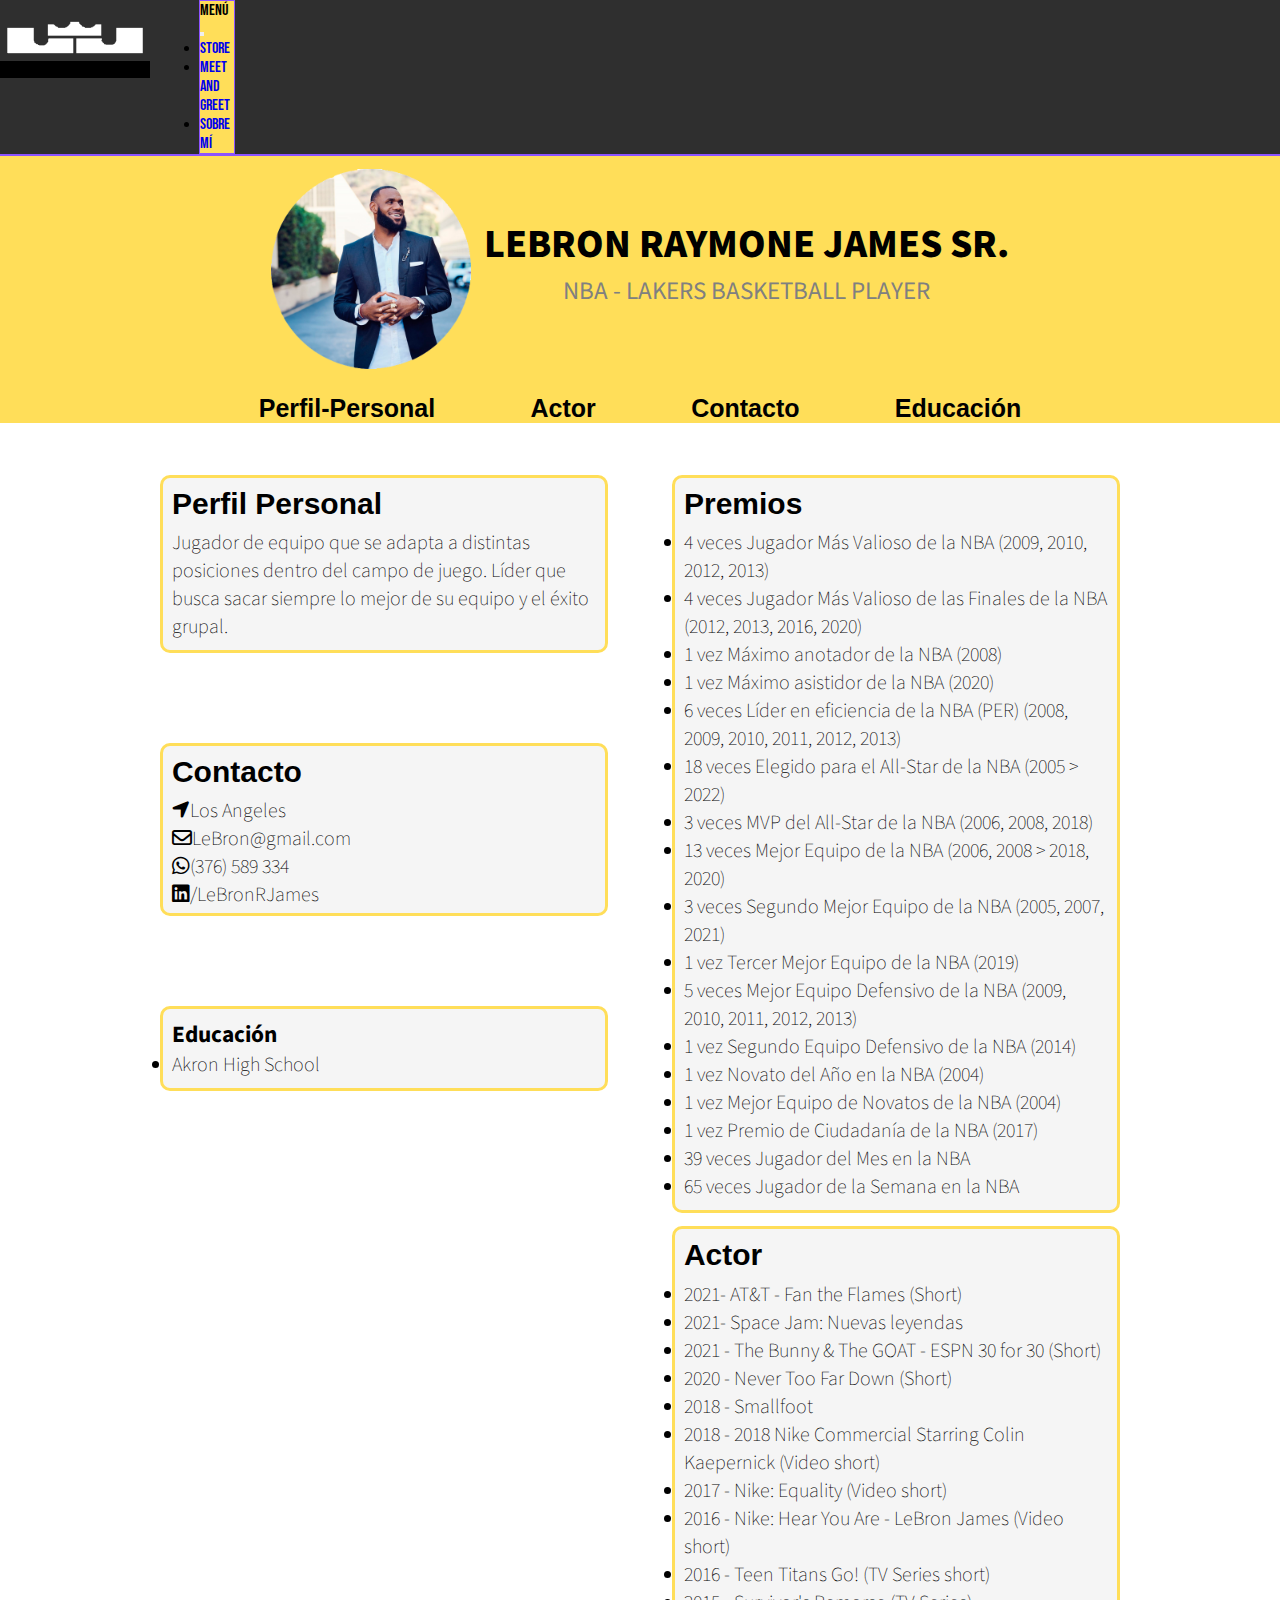
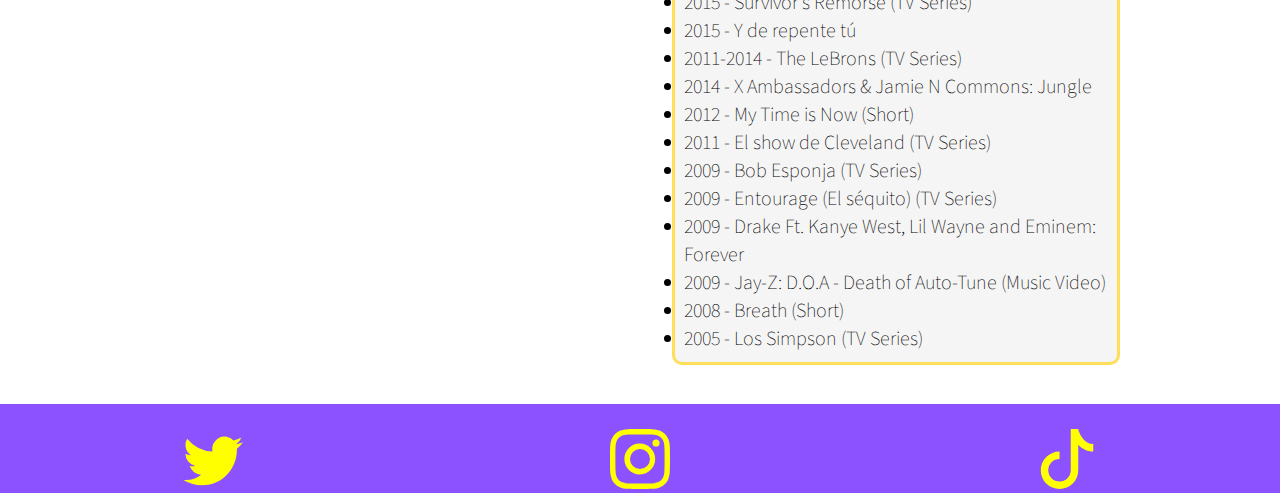
==== Curriculum.html @ bca1e685 "Add files via upload" ====
<!doctype html>
<html>
<head>
    <meta charset="utf-8">
    <title>CV LeBron James</title>
    <link rel="stylesheet" href="css/estilos.css">
    <link rel="preconnect" href="https://fonts.googleapis.com">
    <link rel="preconnect" href="https://fonts.gstatic.com" crossorigin>
    <link href="https://fonts.googleapis.com/css2?family=Bebas+Neue&family=Source+Sans+3:wght@300;400;500;600;900&display=swap" rel="stylesheet">
    <link href="https://cdn.jsdelivr.net/npm/bootstrap@5.2.0-beta1/dist/css/bootstrap.min.css" rel="stylesheet" integrity="sha384-0evHe/X+R7YkIZDRvuzKMRqM+OrBnVFBL6DOitfPri4tjfHxaWutUpFmBp4vmVor" crossorigin="anonymous">
    <link rel="stylesheet" href="https://cdnjs.cloudflare.com/ajax/libs/font-awesome/6.1.1/css/all.min.css">
    <meta name="viewport" content="width=device-width, initial-scale=1.0">
    
</head>

<body>
    <header class="container-fluid header p-4 ">
        <div class="col">
            <div class="logo">
                <a href="index.html"><img src="/imagenes/Home.png" class="img-logo"></a>
            </div>      
        </div>
        <div class="col">
            <nav class="navbar" style="background-color: #ffde59; font-family:'Bebas Neue', cursive">
                <div class="container-fluid">
                <a class="navbar-brand">Menú</a>
                <button class="navbar-toggler" type="button" data-bs-toggle="collapse" data-bs-target="#navbarNav" aria-controls="navbarNav" aria-expanded="false" aria-label="Toggle navigation">
                    <span class="navbar-toggler-icon"></span>
                </button>
                <div class="collapse navbar-collapse" id="navbarNav">
                    <ul class="navbar-nav">
                    <li class="nav-item">
                        <a class="nav-link active" aria-current="page" href="Store.html">Store</a>
                    </li>
                    <li class="nav-item">
                        <a class="nav-link active" href="Meet&Greed.html">Meet and Greet</a>
                    </li>
                    <li class="nav-item">
                        <a class="nav-link active" href="Curriculum.html">Sobre Mí</a>
                    </li>
                    </ul>
                </div>
                </div>
            </nav>
        </div>
    </header>
    
    <div class="cv">
        <div class="contenedor-cv">
            <img src="imagenes/Profile.png" class="img-cv">
            <div class="tittle-cv"><h1 class="h1-cv">LEBRON RAYMONE JAMES SR. </h1>
            <h2 class="h2-cv">NBA - LAKERS BASKETBALL PLAYER</h2></div>
        </div>
        <nav class="nav-cv">
            <a class="perfil-cv" href="Curriculum.html">Perfil-Personal</a>
            <a class="perfil-cv" href="Curriculum.html">Actor</a>
            <a class="perfil-cv" href="Curriculum.html">Contacto</a>
            <a class="perfil-cv" href="Curriculum.html">Educación</a>
        </nav>
    </div>
    
    <div class="flex-container-cv">
        <div class="contenedor1-cv">
            <div class="izquierda-cv">
                <h3 class="h3-cv">Perfil Personal</h3>
                <p>Jugador de equipo que se adapta
                    a distintas posiciones dentro del campo de juego. Líder que busca sacar siempre lo mejor de su equipo y el éxito grupal.</p>
            </div>
            <div class="izquierda-cv">
                <h3 class="h3-cv">Contacto</h3>
                <p><i class="fa-solid fa-location-arrow"></i>Los Angeles</p>
                <p><i class="fa-regular fa-envelope"></i>LeBron@gmail.com</p>
                <p><i class="fa-brands fa-whatsapp"></i>(376) 589 334</p>
                <p><i class="fa-brands fa-linkedin"></i>/LeBronRJames</p>

            </div>
            <div class="izquierda-cv">
                <h3>Educación</h3>
                <li>Akron High School</li>
            </div>
        </div>

        <div class="contenedor2-cv">
            <div class="derecha-cv"><h3 class="h3-cv">Premios</h3>
                <li> 4 veces Jugador Más Valioso de la NBA (2009, 2010, 2012, 2013)</li>
                <li> 4 veces Jugador Más Valioso de las Finales de la NBA (2012, 2013, 2016, 2020)</>
                <li> 1 vez Máximo anotador de la NBA (2008)</li>
                <li> 1 vez Máximo asistidor de la NBA (2020)</li>
                <li> 6 veces Líder en eficiencia de la NBA (PER) (2008, 2009, 2010, 2011, 2012, 2013)</li>
                <li> 18 veces Elegido para el All-Star de la NBA (2005 > 2022)</li>
                <li> 3 veces MVP del All-Star de la NBA (2006, 2008, 2018)</li>
                <li> 13 veces Mejor Equipo de la NBA (2006, 2008 > 2018, 2020)</li>
                <li> 3 veces Segundo Mejor Equipo de la NBA (2005, 2007, 2021)</li>
                <li> 1 vez Tercer Mejor Equipo de la NBA (2019)</li>
                <li> 5 veces Mejor Equipo Defensivo de la NBA (2009, 2010, 2011, 2012, 2013)</li>
                <li> 1 vez Segundo Equipo Defensivo de la NBA (2014)</li>
                <li> 1 vez Novato del Año en la NBA (2004)</li>
                <li> 1 vez Mejor Equipo de Novatos de la NBA (2004)</li>
                <li> 1 vez Premio de Ciudadanía de la NBA (2017)</li>
                <li> 39 veces Jugador del Mes en la NBA</li>
                <li> 65 veces Jugador de la Semana en la NBA</li>
            </div>
            <div class="derecha-cv"><h3 class="h3-cv">Actor</h3>
                <li>    2021- AT&T - Fan the Flames (Short)</li>
                <li>    2021- Space Jam: Nuevas leyendas</li>
                <li>    2021 - The Bunny & The GOAT - ESPN 30 for 30 (Short)</li>
                <li>    2020 - Never Too Far Down (Short)</li>
                <li>    2018 - Smallfoot</li>
                <li>    2018 - 2018 Nike Commercial Starring Colin Kaepernick (Video short)</li>
                <li>    2017 - Nike: Equality (Video short)</li>
                <li>    2016 - Nike: Hear You Are - LeBron James (Video short)</li>
                <li>    2016 - Teen Titans Go! (TV Series short)</li>
                <li>    2015 - Survivor's Remorse (TV Series)</li>
                <li>    2015 - Y de repente tú</li>
                <li>    2011-2014 - The LeBrons (TV Series)</li>
                <li>    2014 - X Ambassadors & Jamie N Commons: Jungle </li>
                <li>    2012 - My Time is Now (Short)</li>
                <li>    2011 - El show de Cleveland (TV Series)</li>
                <li>    2009 - Bob Esponja (TV Series)</li>
                <li>    2009 - Entourage (El séquito) (TV Series)</li>
                <li>    2009 - Drake Ft. Kanye West, Lil Wayne and Eminem: Forever</li>
                <li>    2009 - Jay-Z: D.O.A - Death of Auto-Tune (Music Video)</li>
                <li>    2008 - Breath (Short)</li>
                <li>    2005 - Los Simpson (TV Series)</li>
                
                 
            </div>
        </div>    
    </div class="flex-container-cv">

    <footer>
        <div class="redes"></div>
        <a href="https://twitter.com/KingJames">	<svg xmlns="http://www.w3.org/2000/svg" width="60px" height="60px" fill="yellow" class="bi bi-twitter" viewBox="0 0 16 16"> 
            <path d="M5.026 15c6.038 0 9.341-5.003 9.341-9.334 0-.14 0-.282-.006-.422A6.685 6.685 0 0 0 16 3.542a6.658 6.658 0 0 1-1.889.518 3.301 3.301 0 0 0 1.447-1.817 6.533 6.533 0 0 1-2.087.793A3.286 3.286 0 0 0 7.875 6.03a9.325 9.325 0 0 1-6.767-3.429 3.289 3.289 0 0 0 1.018 4.382A3.323 3.323 0 0 1 .64 6.575v.045a3.288 3.288 0 0 0 2.632 3.218 3.203 3.203 0 0 1-.865.115 3.23 3.23 0 0 1-.614-.057 3.283 3.283 0 0 0 3.067 2.277A6.588 6.588 0 0 1 .78 13.58a6.32 6.32 0 0 1-.78-.045A9.344 9.344 0 0 0 5.026 15z"/>
          </svg> </a>
        <a href="https://www.instagram.com/kingjames/" target="_blank"><svg xmlns="http://www.w3.org/2000/svg" width="60px" height="60px" fill="yellow" class="bi bi-instagram" viewBox="0 0 16 16">
            <path d="M8 0C5.829 0 5.556.01 4.703.048 3.85.088 3.269.222 2.76.42a3.917 3.917 0 0 0-1.417.923A3.927 3.927 0 0 0 .42 2.76C.222 3.268.087 3.85.048 4.7.01 5.555 0 5.827 0 8.001c0 2.172.01 2.444.048 3.297.04.852.174 1.433.372 1.942.205.526.478.972.923 1.417.444.445.89.719 1.416.923.51.198 1.09.333 1.942.372C5.555 15.99 5.827 16 8 16s2.444-.01 3.298-.048c.851-.04 1.434-.174 1.943-.372a3.916 3.916 0 0 0 1.416-.923c.445-.445.718-.891.923-1.417.197-.509.332-1.09.372-1.942C15.99 10.445 16 10.173 16 8s-.01-2.445-.048-3.299c-.04-.851-.175-1.433-.372-1.941a3.926 3.926 0 0 0-.923-1.417A3.911 3.911 0 0 0 13.24.42c-.51-.198-1.092-.333-1.943-.372C10.443.01 10.172 0 7.998 0h.003zm-.717 1.442h.718c2.136 0 2.389.007 3.232.046.78.035 1.204.166 1.486.275.373.145.64.319.92.599.28.28.453.546.598.92.11.281.24.705.275 1.485.039.843.047 1.096.047 3.231s-.008 2.389-.047 3.232c-.035.78-.166 1.203-.275 1.485a2.47 2.47 0 0 1-.599.919c-.28.28-.546.453-.92.598-.28.11-.704.24-1.485.276-.843.038-1.096.047-3.232.047s-2.39-.009-3.233-.047c-.78-.036-1.203-.166-1.485-.276a2.478 2.478 0 0 1-.92-.598 2.48 2.48 0 0 1-.6-.92c-.109-.281-.24-.705-.275-1.485-.038-.843-.046-1.096-.046-3.233 0-2.136.008-2.388.046-3.231.036-.78.166-1.204.276-1.486.145-.373.319-.64.599-.92.28-.28.546-.453.92-.598.282-.11.705-.24 1.485-.276.738-.034 1.024-.044 2.515-.045v.002zm4.988 1.328a.96.96 0 1 0 0 1.92.96.96 0 0 0 0-1.92zm-4.27 1.122a4.109 4.109 0 1 0 0 8.217 4.109 4.109 0 0 0 0-8.217zm0 1.441a2.667 2.667 0 1 1 0 5.334 2.667 2.667 0 0 1 0-5.334z"/>
          </svg></a>
        <a href="https://www.tiktok.com/@lebronjames_vlog" target="_blank"><svg xmlns="http://www.w3.org/2000/svg" width="60px" height="60px" fill="yellow" class="bi bi-tiktok" viewBox="0 0 16 16">
            <path d="M9 0h1.98c.144.715.54 1.617 1.235 2.512C12.895 3.389 13.797 4 15 4v2c-1.753 0-3.07-.814-4-1.829V11a5 5 0 1 1-5-5v2a3 3 0 1 0 3 3V0Z"/>
          </svg></a>
        </div>
        
        
      </footer>

     <!-- Bootstrap JavaScript Bundle with Popper -->
     <script src="https://cdn.jsdelivr.net/npm/bootstrap@5.2.0-beta1/dist/js/bootstrap.bundle.min.js" integrity="sha384-pprn3073KE6tl6bjs2QrFaJGz5/SUsLqktiwsUTF55Jfv3qYSDhgCecCxMW52nD2" crossorigin="anonymous"></script>
</body>
---- css/estilos.css ----
* {margin: 0; padding: 0;}

.Body-h {
    background-color: black;
    font-family: 'Source Sans 3', sans-serif; ;
}

.fotofondoH {
    background-image: url(/imagenes/1.jpg);
    background-size:cover;
    background-position:initial;
    background-repeat: no-repeat;
}

.header {
    background-color: rgba(0, 0, 0, 0.815);
    display: flex;
    flex-direction: row;
    border-bottom: 2px solid #8c52ff;
}

.img-logo {max-width: 150px;
max-width: 150px;}

.nav-link {
    text-decoration: #ffde59;
}

.navbar {
    border: 1px solid #8c52ff;
    width: 40%;
    float: right;
}

.h1-H {
    font-family: 'Bebas Neue', cursive;
    text-align: center;
    padding-top: 35%;
    font-size: 120px;
    color: #fff;
    padding-bottom: 5%;
    text-shadow: 0 0 0.2em #000000, 0 0 0.2em #000000,
		0 0 0.2em black;
}
.ultimas {
    font-size: 50px;
    font-weight: 600;
    color: white;
    margin-top: 10%;
    margin-bottom: 2%;
    margin-left: 9%;

}

article {
    width: 100%;
}

.click {
    color: #8c52ff;
}

.titulos-H {
    font-size: 35px;
    color: white;
    font-weight: 600;
    margin-top: 3%;
}

.texto-H {
    font-size: 20px;
    color: white;
    margin-bottom: 10%;
    text-align: justify;
}

form {
    border: 1px solid #8c52ff;
    color: white;
}


.body-MG { 
    color: white; 
    margin: 0;
    font-family: 'Bebas Neue', 'Roboto', sans-serif;
    background-color: #171616;
    background-image: url(Fondo2.jpg);
    background-size: cover;
    background-position:initial;
    background-attachment:scroll;
    background-repeat: no-repeat;
    }

.h1-MG {
    font-size: 60px;
    width: fit-content;
    
}

.section-MG {
        padding-top: 1%;
        padding-bottom: 1%;
        float: left;
        border: 1px solid white;
        margin-left: 1%; 
        width: 50%;
        background-color: rgba(0, 0, 0, 0.582);
        margin-bottom: 10%;
        }    

.formulario-titulo {margin-left: 5%;}

.tittleform1-MG {
    align-items: center;
    text-align: center;
    width: 100%;
    }

.h2-MG {font-size: 50px;
    font-family: 'Source Sans 3', sans-serif;
    font-weight: 700;
    text-align: center;
    }
    

.fondo-MG {
    margin-left: 10%;
    margin-top: 10%;
    padding-bottom: 10%;
}

.cv {
    background-color: #ffde59;
    }

.contenedor-cv{
    font-family: 'Source Sans 3', sans-serif;
    font-weight: bold;
    align-items: center;
    display: flex;
    flex-wrap: wrap;
    flex-flow: row;
    text-align: center;
    justify-content: center;
    width: 100%;
    }

.tittle-cv {
    display: flex;
    flex-wrap: wrap;
    flex-flow: column;
    }

.h1-cv {font-size: 40px;
    font-weight: 800;
    }

.img-cv {
    width: 200px;
    height: 200px;
    margin-top: 1%;
    margin-right: 1%;
    }

.h2-cv {
    font-family: 'Source Sans 3', sans-serif;
    font-weight: 400;
    color: gray ;
    font-size: 25px;
    text-align: center;
    }

.nav-cv {font-family: 'Montserrat' , sans-serif;
    font-weight: 700;
    align-items: center;
    text-align: center;
    margin-top: 2%; ;
    font-size: larger;
    color: black;
    word-spacing: 90px;
    text-decoration: none;
    text-decoration-color: black;
    }

a:hover {
    color: #ffde59 ;
    background-color: black;
    cursor: pointer;


}

.perfil-cv {
    color: black;
    text-decoration: none;
    text-decoration-color: black;
    font-size: 25px;
    
    }

.flex-container-cv {
    display: flex;
    flex-wrap: wrap;
    flex-flow: row;
    justify-content: center;
    font-size: 20px;
    font-family: 'Source Sans 3', sans-serif;
    font-weight: lighter;
    margin-top: 2%;
}

.contenedor1-cv {
    width: 35%;
    margin-top: 2%;
    display: flex;
    flex-wrap: wrap;
    flex-direction: column;
    
    }

.izquierda-cv {
    margin-bottom: 20%;
    border: 3px solid #ffde59;
    border-radius: 10px;
    padding: 2%;
    background-color: whitesmoke;

}    

.contenedor2-cv {
    width: 35%;
    margin-top: 2%;
    margin-left: 5%;
    display: flex;
    flex-wrap: wrap;
    margin-bottom: 2%;
    }

.derecha-cv {
    margin-bottom: 3%;
    border: 3px solid #ffde59;
    border-radius: 10px;
    padding: 2%;
    background-color: whitesmoke;
}

.h3-cv{
    font-size: 30px;
    font-family: 'Cairo', sans-serif;
    font-weight:600 ;
    margin-bottom: 2%;
}

footer {display: flex;
    width: 100%;
    justify-content: space-around;
    align-items: center;
    background-color: #8c52ff;
    flex-wrap: wrap;

}
        
.redes{ 
        flex-direction: row;
        justify-content: space-evenly;
        width:100%;
        margin-top: 2%;
       }


.h2-footer {
    font-size: 50px;
        font-family: 'Source Sans 3', sans-serif;
        font-weight: 700;
        color: #ffde59;
        text-align: center;
        width: 60%;
}

.arriba {width: 50%;
        width: 50%;
        display: flex;
        justify-content: flex-start;
        align-content: center;}

.store {
    background-color: black;
}

.Zapatillas {
    font-size: 90px;
    color: white;
    font-family: 'Bebas Neue', 'Roboto', sans-serif;
    margin-left: 10%;
    padding-top: 5%;
}

.titulos-S {
    font-size: 40px;
    color: white;
    font-weight: 700;
    text-align: center;
    margin-top: 5%;
    margin-bottom: 5%;
}

@media (max-width:920px) {

    .h1-H {
        font-family: 'Bebas Neue', cursive;
        text-align: center;
        padding-top: 35%;
        font-size: 90px;
        color: #fff;
        padding-bottom: 5%;
        text-shadow: 0 0 0.2em #000000, 0 0 0.2em #000000,
            0 0 0.2em black;
    }

}    



@media (max-width:711px) {
    
    .h1-H {
        font-family: 'Bebas Neue', cursive;
        text-align: center;
        padding-top: 35%;
        font-size: 40px;
        color: #fff;
        padding-bottom: 5%;
        text-shadow: 0 0 0.2em #000000, 0 0 0.2em #000000,
            0 0 0.2em black;
    }
    
    .contenedor-cv{
        align-items:center;
        justify-content: center;
    }

    .img-cv {
        width: 140px;
        height: 140px;
        margin-top: 1%;
        justify-items: center;
        margin-left: 2%;
        margin-bottom: 5%;
        }

    .h1-cv {font-size: 25px
        }

    .h2-cv {
        font-size: 20px;
        }
    
    .nav-cv {
        word-spacing: 20px;
        font-size: 15px;
        }

.perfil-cv {
    font-size: 20px;
} 

    .flex-container-cv {
        flex-flow: column;
        align-items: center;
        justify-content: center;
        text-align: center;
        }
    
    .contenedor1-cv{
        width: 75%;
        }
    
    .contenedor2-cv{
        width: 75%;
        text-align: left;
    }

.derecha-cv {
    margin-bottom: 10%;
}
}
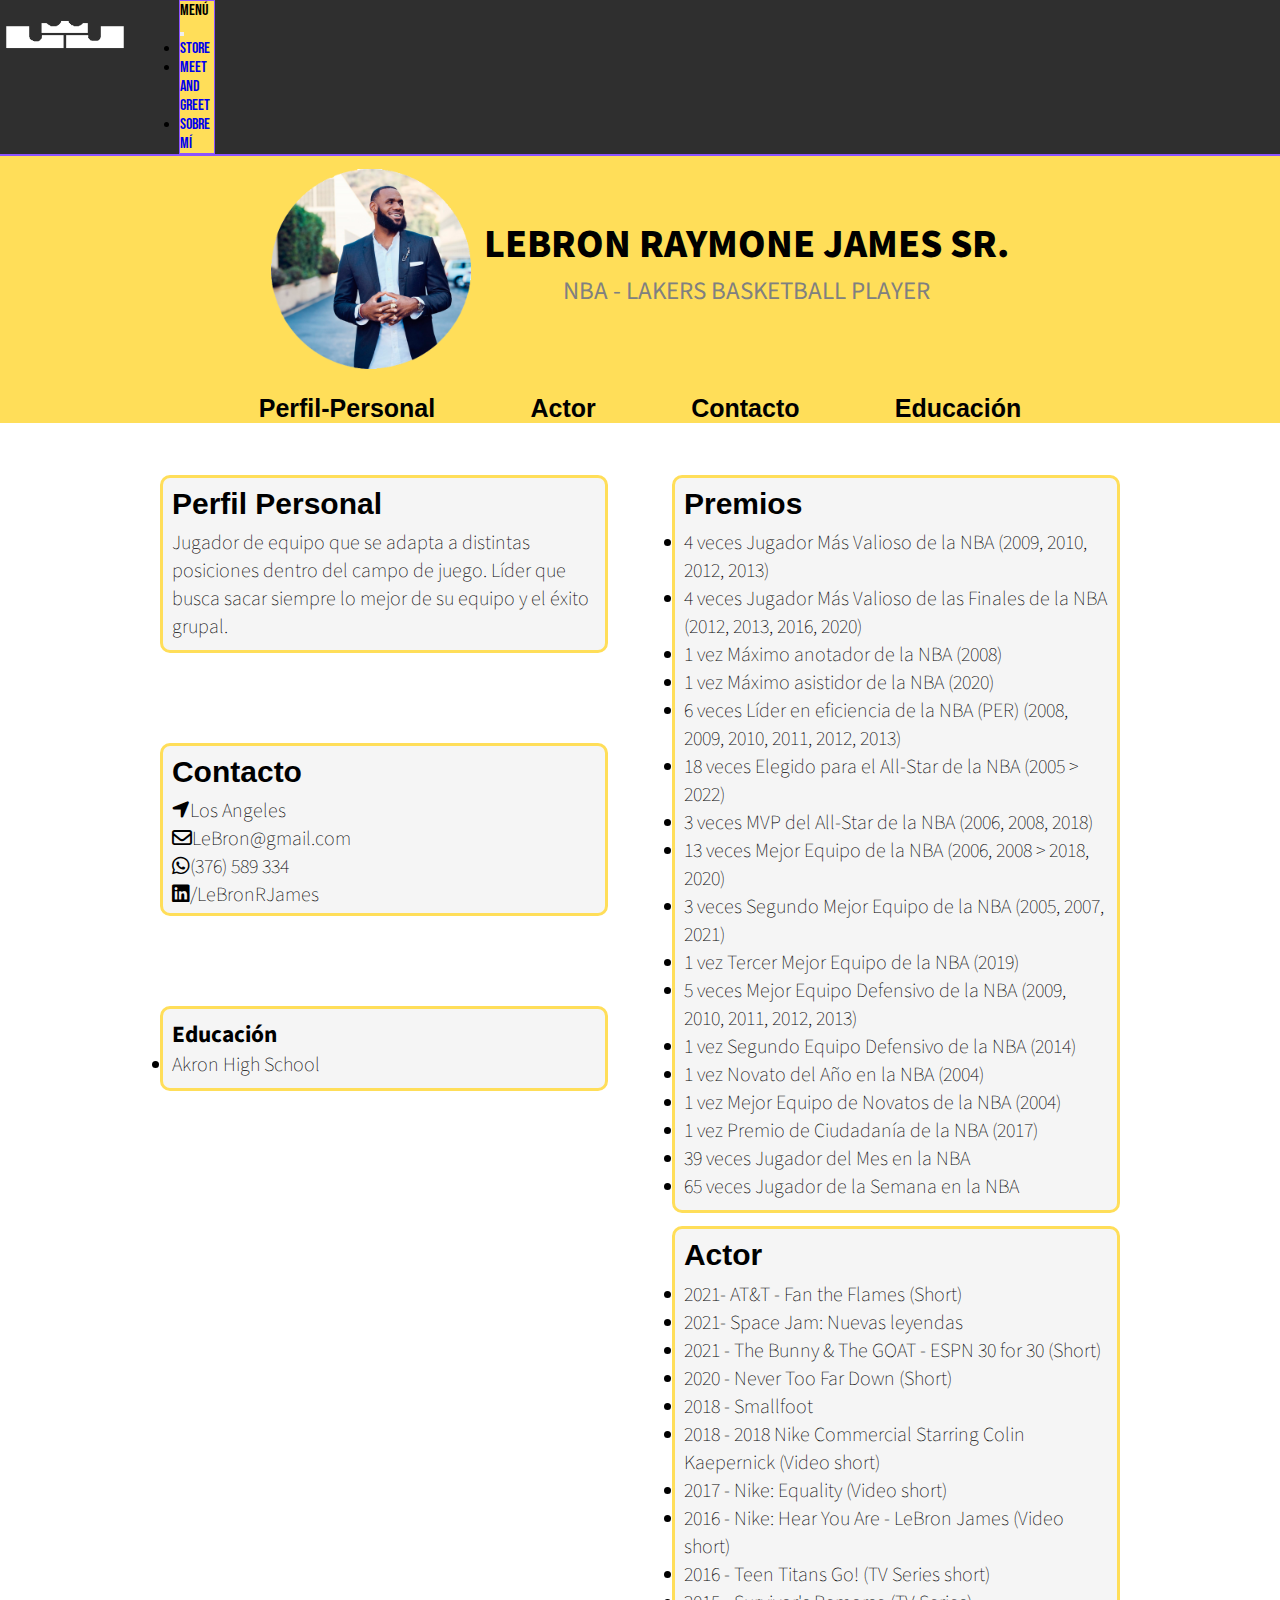
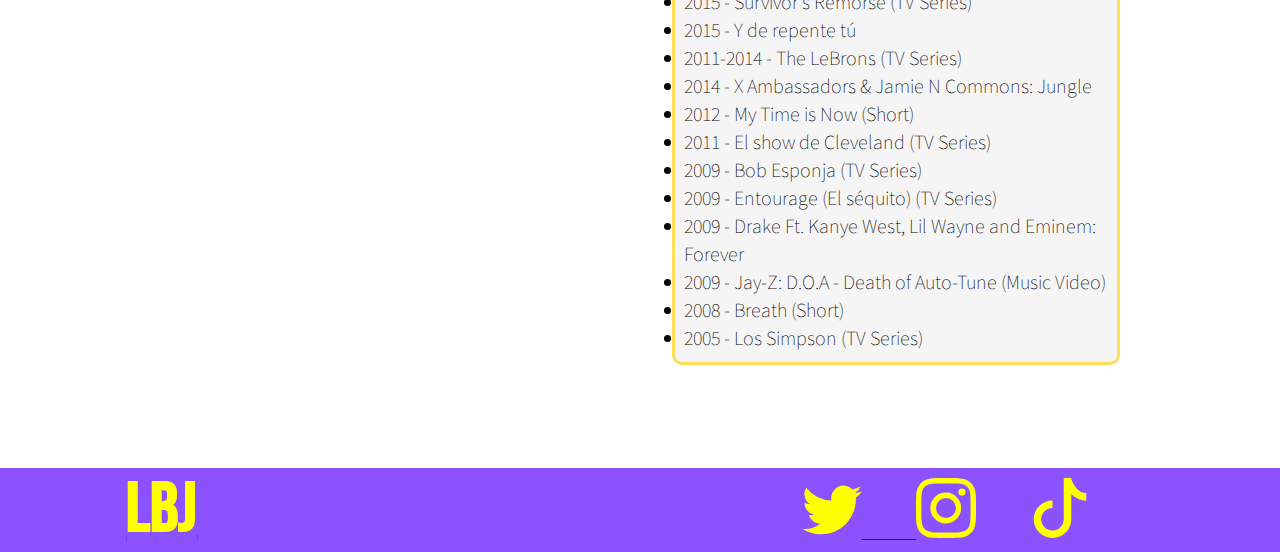
==== commit 4c35895e: "Add files via upload" ====
--- a/Curriculum.html
+++ b/Curriculum.html
@@ -17,7 +17,7 @@
     <header class="container-fluid header p-4 ">
         <div class="col">
             <div class="logo">
-                <a href="index.html"><img src="/imagenes/Home.png" class="img-logo"></a>
+                <a href="index.html"><img src="imagenes/Home.png" class="img-logo"></a>
             </div>      
         </div>
         <div class="col">
@@ -128,9 +128,17 @@
         </div>    
     </div class="flex-container-cv">
 
-    <footer>
-        <div class="redes"></div>
-        <a href="https://twitter.com/KingJames">	<svg xmlns="http://www.w3.org/2000/svg" width="60px" height="60px" fill="yellow" class="bi bi-twitter" viewBox="0 0 16 16"> 
+    <footer class="container-fluids">
+        <div class="logodos m-4 ">
+            <a href="index.html">
+            <h2 class="h2-footerI">LBJ</h2>
+            </a>
+          </div>
+        
+        
+        
+        <div class="redes">
+        <a href="https://twitter.com/KingJames" target="_blank"><svg xmlns="http://www.w3.org/2000/svg" width="60px" height="60px" fill="yellow" class="bi bi-twitter" viewBox="0 0 16 16"> 
             <path d="M5.026 15c6.038 0 9.341-5.003 9.341-9.334 0-.14 0-.282-.006-.422A6.685 6.685 0 0 0 16 3.542a6.658 6.658 0 0 1-1.889.518 3.301 3.301 0 0 0 1.447-1.817 6.533 6.533 0 0 1-2.087.793A3.286 3.286 0 0 0 7.875 6.03a9.325 9.325 0 0 1-6.767-3.429 3.289 3.289 0 0 0 1.018 4.382A3.323 3.323 0 0 1 .64 6.575v.045a3.288 3.288 0 0 0 2.632 3.218 3.203 3.203 0 0 1-.865.115 3.23 3.23 0 0 1-.614-.057 3.283 3.283 0 0 0 3.067 2.277A6.588 6.588 0 0 1 .78 13.58a6.32 6.32 0 0 1-.78-.045A9.344 9.344 0 0 0 5.026 15z"/>
           </svg> </a>
         <a href="https://www.instagram.com/kingjames/" target="_blank"><svg xmlns="http://www.w3.org/2000/svg" width="60px" height="60px" fill="yellow" class="bi bi-instagram" viewBox="0 0 16 16">
@@ -140,8 +148,8 @@
             <path d="M9 0h1.98c.144.715.54 1.617 1.235 2.512C12.895 3.389 13.797 4 15 4v2c-1.753 0-3.07-.814-4-1.829V11a5 5 0 1 1-5-5v2a3 3 0 1 0 3 3V0Z"/>
           </svg></a>
         </div>
-        
-        
+
+
       </footer>
 
      <!-- Bootstrap JavaScript Bundle with Popper -->
--- a/css/estilos.css
+++ b/css/estilos.css
@@ -6,12 +6,17 @@
 }
 
 .fotofondoH {
-    background-image: url(/imagenes/1.jpg);
+    background-image: url(1.jpg);
     background-size:cover;
     background-position:initial;
     background-repeat: no-repeat;
 }
 
+.nav-item .nav-link:hover{
+    background-color: #8c52ff;
+    color:#ffde59 ;
+}
+
 .header {
     background-color: rgba(0, 0, 0, 0.815);
     display: flex;
@@ -19,8 +24,23 @@
     border-bottom: 2px solid #8c52ff;
 }
 
-.img-logo {max-width: 150px;
-max-width: 150px;}
+@keyframes float {
+    0% {
+      transform: translatey(0px);
+    }
+    50% {
+      transform: translatey(-10px);
+    }
+    100% {
+      transform: translatey(0px);
+    }
+  }
+
+.img-logo {max-width: 130px;
+    max-width: 130px;
+    transform: translatey(2px);
+    animation: float 4s ease-in-out infinite;
+}
 
 .nav-link {
     text-decoration: #ffde59;
@@ -31,7 +51,6 @@
     width: 40%;
     float: right;
 }
-
 .h1-H {
     font-family: 'Bebas Neue', cursive;
     text-align: center;
@@ -56,8 +75,43 @@
     width: 100%;
 }
 
+@keyframes Color{
+    0%{
+      color:#8c52ff;
+    }
+    
+    20%{
+      color:#ffde59;
+    }
+    
+    40%{
+      color:#8c52ff;
+    }
+    
+    60%{
+      color:#ffde59;
+    }
+    
+    80%{
+      color:#8c52ff;
+    }
+}
+  
+
 .click {
     color: #8c52ff;
+    animation: Color 6s linear infinite;
+    -webkit-animation: Color 6s ease-in-out infinite;
+}
+
+.Zapatillas {
+    color: #8c52ff;
+    animation: Color 10s linear infinite;
+    -webkit-animation: Color 10s ease-in-out infinite;
+}
+
+.click:hover {
+    color: #ffde59;
 }
 
 .titulos-H {
@@ -84,10 +138,9 @@
     color: white; 
     margin: 0;
     font-family: 'Bebas Neue', 'Roboto', sans-serif;
-    background-color: #171616;
+    background-color: #000000;
     background-image: url(Fondo2.jpg);
-    background-size: cover;
-    background-position:initial;
+    background-position:center;
     background-attachment:scroll;
     background-repeat: no-repeat;
     }
@@ -101,15 +154,13 @@
 .section-MG {
         padding-top: 1%;
         padding-bottom: 1%;
-        float: left;
         border: 1px solid white;
-        margin-left: 1%; 
-        width: 50%;
+        width: 100%;
         background-color: rgba(0, 0, 0, 0.582);
         margin-bottom: 10%;
         }    
 
-.formulario-titulo {margin-left: 5%;}
+.formulario-titulo {margin-left: 0}
 
 .tittleform1-MG {
     align-items: center;
@@ -123,12 +174,22 @@
     text-align: center;
     }
     
+    @keyframes animacionopa {
+
+        0%{opacity: 0;}
+        
+        100%{opacity: 100;}}
+
 
 .fondo-MG {
-    margin-left: 10%;
-    margin-top: 10%;
-    padding-bottom: 10%;
-}
+    padding: 3%;
+    padding-left: 6%;
+    padding-right: 6%;
+    animation-name: animacionopa;
+    animation-duration: 4s;
+
+}
+
 
 .cv {
     background-color: #ffde59;
@@ -187,9 +248,8 @@
     color: #ffde59 ;
     background-color: black;
     cursor: pointer;
-
-
-}
+}
+
 
 .perfil-cv {
     color: black;
@@ -258,15 +318,17 @@
     align-items: center;
     background-color: #8c52ff;
     flex-wrap: wrap;
+    margin-top: 5%;
 
 }
         
-.redes{ 
-        flex-direction: row;
-        justify-content: space-evenly;
-        width:100%;
-        margin-top: 2%;
-       }
+.redes {
+    width: 50%;
+    margin-top: 0;
+    text-align: right;
+    letter-spacing: 50px;
+    margin-right: 5%;
+}
 
 
 .h2-footer {
@@ -276,6 +338,7 @@
         color: #ffde59;
         text-align: center;
         width: 60%;
+        text-shadow: #000000 1px 1px 1px;
 }
 
 .arriba {width: 50%;
@@ -303,9 +366,45 @@
     text-align: center;
     margin-top: 5%;
     margin-bottom: 5%;
+    text-decoration: underline black;
+}
+
+.fotos-store {
+    transition-duration: 3s;
+    transition-property: border-radius, transform ;
+    transition-delay: 0s,3s;
+}
+
+.fotos-store:hover {
+    border-radius: 30%;
+    
+}
+
+.cajas-tienda:hover {
+    box-shadow: #fff 0px 8px 28px;
+    transition: all 1s ease-in-out ;
+    cursor: pointer;
+}
+
+.cajas-tienda {
+    text-decoration:underline none; 
+}
+
+.h2-footerI {
+    font-family: 'Bebas Neue', cursive;
+    text-align: left;
+    color:yellow;
+    font-size: 70px;
+    text-decoration: underline #8c52ff;
+}
+
+footer {
+    display: flex;
+    flex-direction: row;
 }
 
 @media (max-width:920px) {
+
 
     .h1-H {
         font-family: 'Bebas Neue', cursive;
@@ -318,11 +417,38 @@
             0 0 0.2em black;
     }
 
+    .navbar {
+        border: 1px solid #8c52ff;
+        width: 40%;
+        float: right;
+    }
+
+    .redes {
+        padding-bottom: 5%;
+    }
+
+    .body-MG { 
+        color: white; 
+        margin: 0;
+        font-family: 'Bebas Neue', 'Roboto', sans-serif;
+        background-color: #000000;
+        background-image: url(celu.jpg);
+        background-position:center;
+        background-attachment:scroll;
+        background-repeat: no-repeat;
+        }
+
+    .Zapatillas {font-size: 70px;}
+    
 }    
 
 
 
 @media (max-width:711px) {
+
+    .fondo-MG {padding-top: 10%;
+    padding-bottom: 10%;}
+
     
     .h1-H {
         font-family: 'Bebas Neue', cursive;
@@ -361,9 +487,11 @@
         font-size: 15px;
         }
 
-.perfil-cv {
+    .h2-MG {font-size: 40px;}
+
+    .perfil-cv {
     font-size: 20px;
-} 
+    } 
 
     .flex-container-cv {
         flex-flow: column;
@@ -381,7 +509,38 @@
         text-align: left;
     }
 
-.derecha-cv {
+    .derecha-cv {
     margin-bottom: 10%;
-}
-}+    }
+
+    .navbar {
+    border: 1px solid #8c52ff;
+    width: 90%;
+    float: right;
+    }
+
+    .redes{ 
+    width:100%;
+    margin-top: 2%;
+    text-align: center;
+    letter-spacing: 20px;
+    margin-right: 0%;
+    padding-bottom: 5%;
+    }
+
+    .body-MG { 
+        color: white; 
+        margin: 0;
+        font-family: 'Bebas Neue', 'Roboto', sans-serif;
+        background-color: #000000;
+        background-image: url(celu.jpg);
+        background-position:center;
+        background-attachment:scroll;
+        background-repeat: no-repeat;
+        }
+
+    .Zapatillas {font-size: 60px;}
+
+   }
+
+
